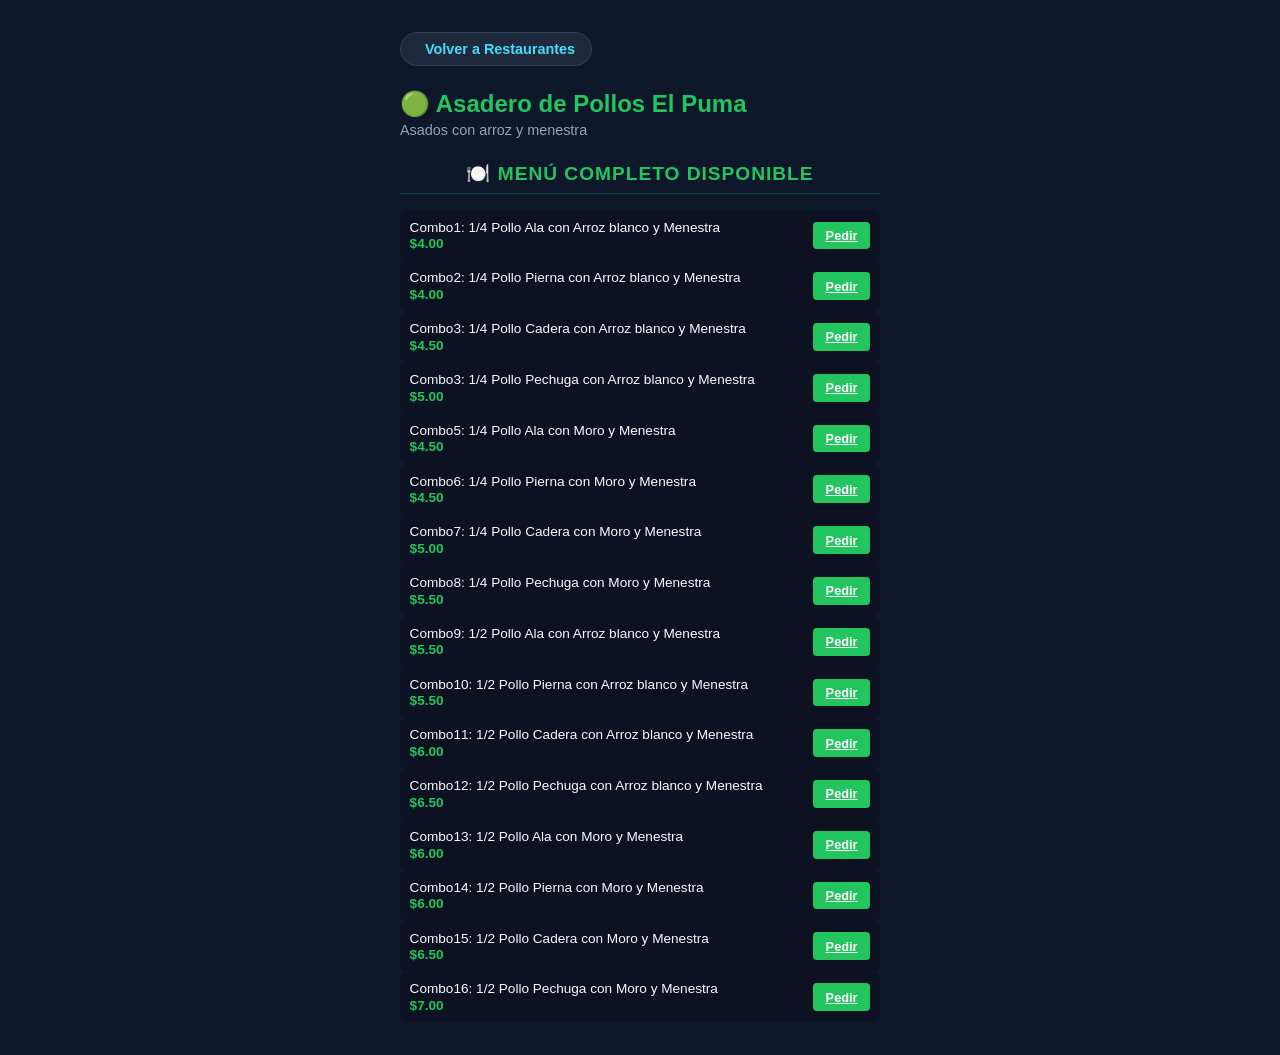
==== restaurantes/el_puma.html @ e0cfeee8 "Update back link to point to restaurant section" ====
<!DOCTYPE html>
<html lang="es">
  <head>
    <meta charset="UTF-8" />
    <meta name="viewport" content="width=device-width, initial-scale=1.0" />
    <title>Asadero de Pollos El Puma - Red vakco Express</title>
    <link rel="stylesheet" href="../estilos.css" />
  </head>
  <body>
    <div class="container">
      <!-- Botón para regresar a los servicios -->
      <a href="../index.html#vakco-marketplace" class="btn-back-badge">
        <i class="fas fa-arrow-left"></i> Volver a Restaurantes
      </a>

      <header style="text-align: left; margin-bottom: 1.5rem">
        <h1 style="color: var(--accent-green)">🟢 Asadero de Pollos El Puma</h1>
        <p>Asados con arroz y menestra</p>
      </header>

      <h2 class="section-title">🍽️ Menú Completo disponible</h2>

      <!-- 1/4 Pollo -->
      <!-- Combo 1 -->
      <div class="menu-product">
        <div class="prod-detail">
          <span>Combo1: 1/4 Pollo Ala con Arroz blanco y Menestra</span>
          <span class="price">$4.00</span>
        </div>
        <a href="https://wa.me" class="btn-order-prod" target="_blank">Pedir</a>
      </div>

      <!-- Combo 2 -->
      <div class="menu-product">
        <div class="prod-detail">
          <span>Combo2: 1/4 Pollo Pierna con Arroz blanco y Menestra</span>
          <span class="price">$4.00</span>
        </div>
        <a href="https://wa.me" class="btn-order-prod" target="_blank">Pedir</a>
      </div>

      <!-- Combo 3 -->
      <div class="menu-product">
        <div class="prod-detail">
          <span>Combo3: 1/4 Pollo Cadera con Arroz blanco y Menestra</span>
          <span class="price">$4.50</span>
        </div>
        <a href="https://wa.me" class="btn-order-prod" target="_blank">Pedir</a>
      </div>

      <!-- Combo 4 -->
      <div class="menu-product">
        <div class="prod-detail">
          <span>Combo3: 1/4 Pollo Pechuga con Arroz blanco y Menestra</span>
          <span class="price">$5.00</span>
        </div>
        <a href="https://wa.me" class="btn-order-prod" target="_blank">Pedir</a>
      </div>

      <!-- Combo 5 -->
      <div class="menu-product">
        <div class="prod-detail">
          <span>Combo5: 1/4 Pollo Ala con Moro y Menestra</span>
          <span class="price">$4.50</span>
        </div>
        <a href="https://wa.me" class="btn-order-prod" target="_blank">Pedir</a>
      </div>

      <!-- Combo 6 -->
      <div class="menu-product">
        <div class="prod-detail">
          <span>Combo6: 1/4 Pollo Pierna con Moro y Menestra</span>
          <span class="price">$4.50</span>
        </div>
        <a href="https://wa.me" class="btn-order-prod" target="_blank">Pedir</a>
      </div>

      <!-- Combo 7 -->
      <div class="menu-product">
        <div class="prod-detail">
          <span>Combo7: 1/4 Pollo Cadera con Moro y Menestra</span>
          <span class="price">$5.00</span>
        </div>
        <a href="https://wa.me" class="btn-order-prod" target="_blank">Pedir</a>
      </div>

      <!-- Combo 8 -->
      <div class="menu-product">
        <div class="prod-detail">
          <span>Combo8: 1/4 Pollo Pechuga con Moro y Menestra</span>
          <span class="price">$5.50</span>
        </div>
        <a href="https://wa.me" class="btn-order-prod" target="_blank">Pedir</a>
      </div>

      <!-- 1/2 Pollo -->
      <!-- Combo 9 -->
      <div class="menu-product">
        <div class="prod-detail">
          <span>Combo9: 1/2 Pollo Ala con Arroz blanco y Menestra</span>
          <span class="price">$5.50</span>
        </div>
        <a href="https://wa.me" class="btn-order-prod" target="_blank">Pedir</a>
      </div>

      <!-- Combo 10 -->
      <div class="menu-product">
        <div class="prod-detail">
          <span>Combo10: 1/2 Pollo Pierna con Arroz blanco y Menestra</span>
          <span class="price">$5.50</span>
        </div>
        <a href="https://wa.me" class="btn-order-prod" target="_blank">Pedir</a>
      </div>

      <!-- Combo 11 -->
      <div class="menu-product">
        <div class="prod-detail">
          <span>Combo11: 1/2 Pollo Cadera con Arroz blanco y Menestra</span>
          <span class="price">$6.00</span>
        </div>
        <a href="https://wa.me" class="btn-order-prod" target="_blank">Pedir</a>
      </div>

      <!-- Combo 12 -->
      <div class="menu-product">
        <div class="prod-detail">
          <span>Combo12: 1/2 Pollo Pechuga con Arroz blanco y Menestra</span>
          <span class="price">$6.50</span>
        </div>
        <a href="https://wa.me" class="btn-order-prod" target="_blank">Pedir</a>
      </div>

      <!-- Combo 13 -->
      <div class="menu-product">
        <div class="prod-detail">
          <span>Combo13: 1/2 Pollo Ala con Moro y Menestra</span>
          <span class="price">$6.00</span>
        </div>
        <a href="https://wa.me" class="btn-order-prod" target="_blank">Pedir</a>
      </div>

      <!-- Combo 14 -->
      <div class="menu-product">
        <div class="prod-detail">
          <span>Combo14: 1/2 Pollo Pierna con Moro y Menestra</span>
          <span class="price">$6.00</span>
        </div>
        <a href="https://wa.me" class="btn-order-prod" target="_blank">Pedir</a>
      </div>

      <!-- Combo 15 -->
      <div class="menu-product">
        <div class="prod-detail">
          <span>Combo15: 1/2 Pollo Cadera con Moro y Menestra</span>
          <span class="price">$6.50</span>
        </div>
        <a href="https://wa.me" class="btn-order-prod" target="_blank">Pedir</a>
      </div>

      <!-- Combo 16 -->
      <div class="menu-product">
        <div class="prod-detail">
          <span>Combo16: 1/2 Pollo Pechuga con Moro y Menestra</span>
          <span class="price">$7.00</span>
        </div>
        <a href="https://wa.me" class="btn-order-prod" target="_blank">Pedir</a>
      </div>

    </div>
  </body>
</html>
---- estilos.css ----
:root {
            --bg-color: #0f172a;
            --card-bg: #1e293b;
            --text-main: #f8fafc;
            --text-muted: #94a3b8;
            --accent-blue: #38bdf8;
            --accent-amber: #f59e0b;
            --accent-green: #22c55e;
            --accent-red: #ef4444;
        }

        * {
            box-sizing: border-box;
            margin: 0;
            padding: 0;
            font-family: 'Segoe UI', Tahoma, Geneva, Verdana, sans-serif;
        }

        body {
            background-color: var(--bg-color);
            color: var(--text-main);
            display: flex;
            flex-direction: column;
            align-items: center;
            padding: 2rem 1rem;
            min-height: 100vh;
        }

        .container {
            width: 100%;
            max-width: 480px;
        }

        header {
            text-align: center;
            margin-bottom: 2rem;
        }

        .logo-row {
            display: flex;
            justify-content: center;
            gap: 0.5rem;
            margin-bottom: 1.25rem;
            width: 100%;
        }

        .logo-circle {
            width: 50px;
            height: 50px;
            border-radius: 50%;
            display: flex;
            align-items: center;
            justify-content: center;
            font-size: 1.4rem;
            box-shadow: 0 4px 8px rgba(0,0,0,0.3);
            border: 1px solid rgba(255,255,255,0.05);
        }

        .circle-electricidad { background: rgba(245, 158, 11, 0.15); border-color: var(--accent-amber); }
        .circle-software { background: rgba(56, 189, 248, 0.15); border-color: var(--accent-blue); }
        .circle-ajedrez { background: rgba(239, 68, 68, 0.15); border-color: var(--accent-red); }
        .circle-delivery { background: rgba(34, 197, 94, 0.15); border-color: var(--accent-green); }


        header h1 {
            font-size: 1.5rem;
            margin-bottom: 0.25rem;
        }

        header p {
            color: var(--text-muted);
            font-size: 0.9rem;
        }

        .card {
            background-color: var(--card-bg);
            border-radius: 12px;
            padding: 1.25rem;
            margin-bottom: 1rem;
            border: 1px solid rgba(255, 255, 255, 0.05);
        }

        .card-header {
            display: flex;
            align-items: center;
            gap: 0.75rem;
            margin-bottom: 0.5rem;
        }

        .icon {
            font-size: 1.5rem;
        }

        .card-title {
            font-size: 1.1rem;
            font-weight: 600;
        }

        .card-desc {
            color: var(--text-muted);
            font-size: 0.85rem;
            line-height: 1.4;
            margin-bottom: 1rem;
        }

        .tags {
            display: flex;
            flex-wrap: wrap;
            gap: 0.4rem;
            margin-bottom: 1rem;
        }

        .tag {
            font-size: 0.75rem;
            padding: 0.2rem 0.5rem;
            border-radius: 4px;
            background: rgba(255, 255, 255, 0.08);
            color: var(--text-main);
        }

        .btn-action {
            display: block;
            text-align: center;
            background-color: var(--accent-blue);
            color: #000;
            text-decoration: none;
            font-weight: bold;
            font-size: 0.9rem;
            padding: 0.6rem;
            border-radius: 6px;
            width: 100%;
            border: none;
            cursor: pointer;
        }

        .electricidad { border-left: 4px solid var(--accent-amber); }
        .electricidad .btn-action { background-color: var(--accent-amber); }
        
        .software { border-left: 4px solid var(--accent-blue); }
        .software .btn-action { background-color: var(--accent-blue); color: #fff; }

        .ajedrez { border-left: 4px solid var(--accent-red); }
        .ajedrez .btn-action { background-color: var(--accent-red); color: #fff; }

        .delivery { border-left: 4px solid var(--accent-green); }
        .delivery .btn-action { background-color: var(--accent-green); color: #fff; }

        #vakco-marketplace {
            margin-top: 2rem;
            width: 100%;
        }

        .section-title {
            font-size: 1.2rem;
            margin: 1rem 0 1rem 0;
            color: var(--accent-green);
            text-transform: uppercase;
            letter-spacing: 0.05em;
            text-align: center;
            border-bottom: 1px solid rgba(34, 197, 94, 0.3);
            padding-bottom: 0.5rem;
        }

        .restaurant-list {
            display: flex;
            flex-direction: column;
            gap: 0.75rem;
            margin-bottom: 2rem;
        }

        .rest-item {
            background-color: var(--card-bg);
            border-radius: 12px;
            padding: 1.25rem;
            border: 1px solid rgba(255,255,255,0.05);
        }

        .rest-info h3 {
            font-size: 1.05rem;
            color: var(--text-main);
            margin-bottom: 0.25rem;
        }

        .rest-info p {
            font-size: 0.85rem;
            color: var(--text-muted);
            margin-bottom: 0.75rem;
        }

        .menu-toggle {
            background: none;
            border: 1px solid var(--accent-green);
            color: var(--accent-green);
            padding: 0.5rem;
            border-radius: 6px;
            font-size: 0.85rem;
            font-weight: bold;
            cursor: pointer;
            width: 100%;
            text-align: center;
        }

        .menu-items {
            display: none;
            margin-top: 1rem;
            padding-top: 0.75rem;
            border-top: 1px dashed rgba(255,255,255,0.1);
            flex-direction: column;
            gap: 0.6rem;
        }

        .menu-product {
            display: flex;
            justify-content: space-between;
            align-items: center;
            background: rgba(0,0,0,0.2);
            padding: 0.6rem;
            border-radius: 6px;
        }

        .prod-detail span {
            display: block;
            font-size: 0.85rem;
        }

        .prod-detail .price {
            color: var(--accent-green);
            font-weight: bold;
            font-size: 0.85rem;
            margin-top: 0.1rem;
        }

        .btn-order-prod {
            background-color: var(--accent-green);
            color: white;
            border: none;
            padding: 0.4rem 0.8rem;
            border-radius: 4px;
            font-size: 0.8rem;
            font-weight: bold;
            cursor: pointer;
        }

        footer {
            text-align: center;
            margin-top: 1rem;
            font-size: 0.75rem;
            color: var(--text-muted);
        }

        .btn-back-badge {
            display: inline-flex;
            align-items: center;
            gap: 8px;
            background-color: #1e293b; /* Fondo oscuro elegante */
            color: #4df !important; /* Azul celeste brillante */
            padding: 8px 16px;
            border-radius: 20px; /* Bordes redondeados de categoría */
            text-decoration: none;
            font-size: 0.9rem;
            font-weight: bold;
            border: 1px solid #334155;
            margin-bottom: 1.5rem;
            transition: all 0.3s ease;
        }

            .btn-back-badge:hover {
                background-color: #4df;
                color: #0f172a !important; /* Invierte colores al pasar el mouse */
        }
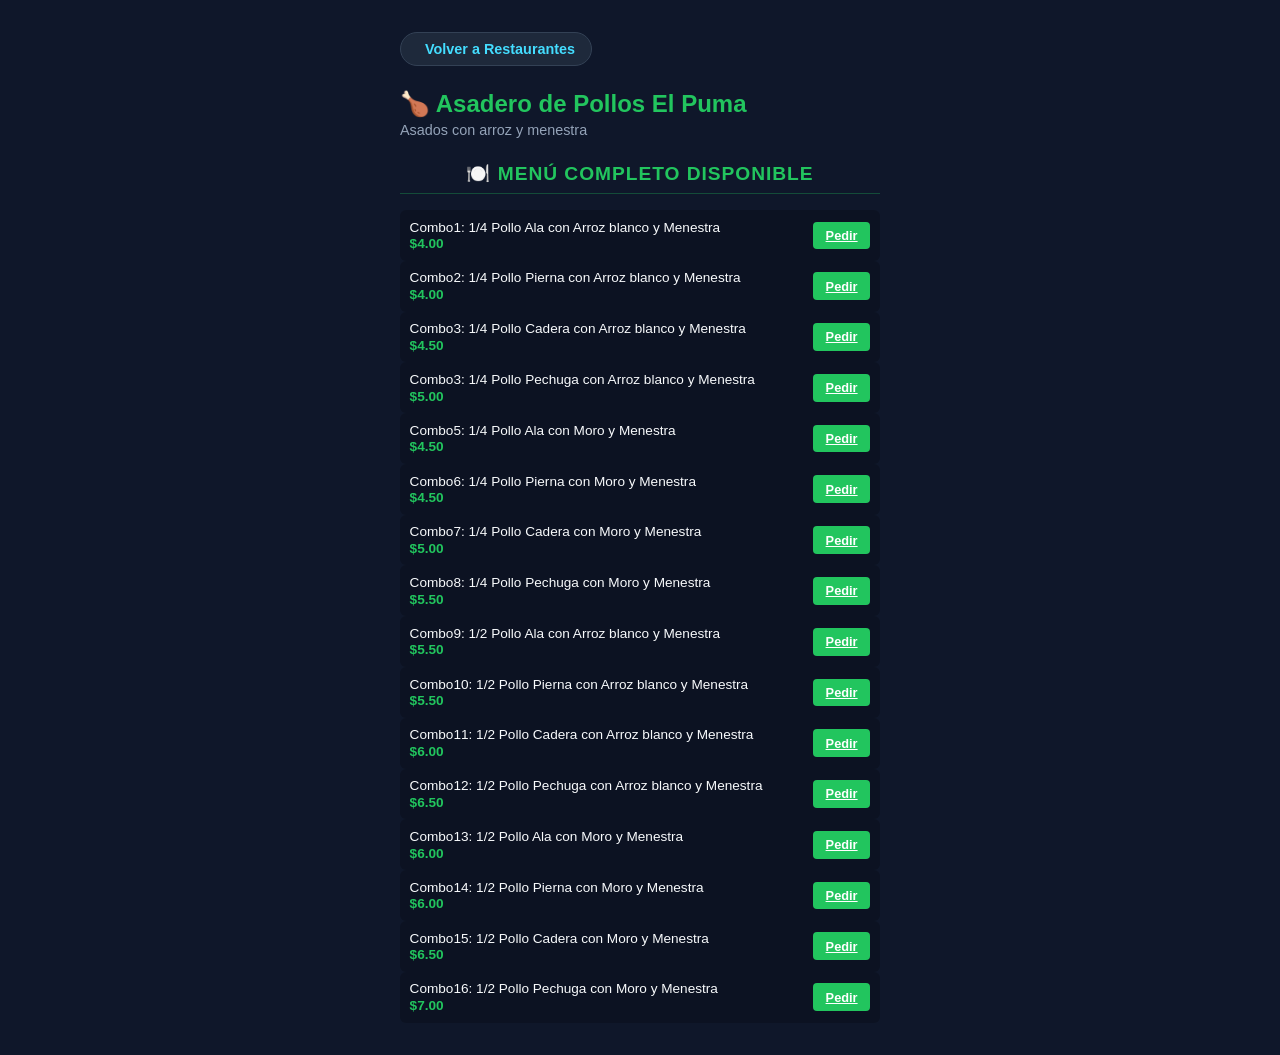
==== commit 697b837f: "Update restaurant title emoji from green dot to chicken" ====
--- a/restaurantes/el_puma.html
+++ b/restaurantes/el_puma.html
@@ -7,14 +7,15 @@
     <link rel="stylesheet" href="../estilos.css" />
   </head>
   <body>
+    
     <div class="container">
       <!-- Botón para regresar a los servicios -->
-      <a href="../index.html#vakco-marketplace" class="btn-back-badge">
-        <i class="fas fa-arrow-left"></i> Volver a Restaurantes
+      <a href="../index.html#barra-categorias" class="btn-back-badge">
+            <i class="fas fa-arrow-left"></i> Volver a Restaurantes
       </a>
 
       <header style="text-align: left; margin-bottom: 1.5rem">
-        <h1 style="color: var(--accent-green)">🟢 Asadero de Pollos El Puma</h1>
+        <h1 style="color: var(--accent-green)">🍗 Asadero de Pollos El Puma</h1>
         <p>Asados con arroz y menestra</p>
       </header>
 
--- a/estilos.css
+++ b/estilos.css
@@ -268,4 +268,14 @@
                 background-color: #4df;
                 color: #0f172a !important; /* Invierte colores al pasar el mouse */
         }
+
+        /* Recupera el diseño y añade un respiro arriba al deslizar la pantalla */
+            .marketplace-wrapper {
+                display: block;
+                padding-top: 0.5rem;
+                padding-bottom: 2rem;
+                scroll-margin-top: 20px; /* Evita que el título quede pegado al borde del celular */
+            }
+            
+           
     
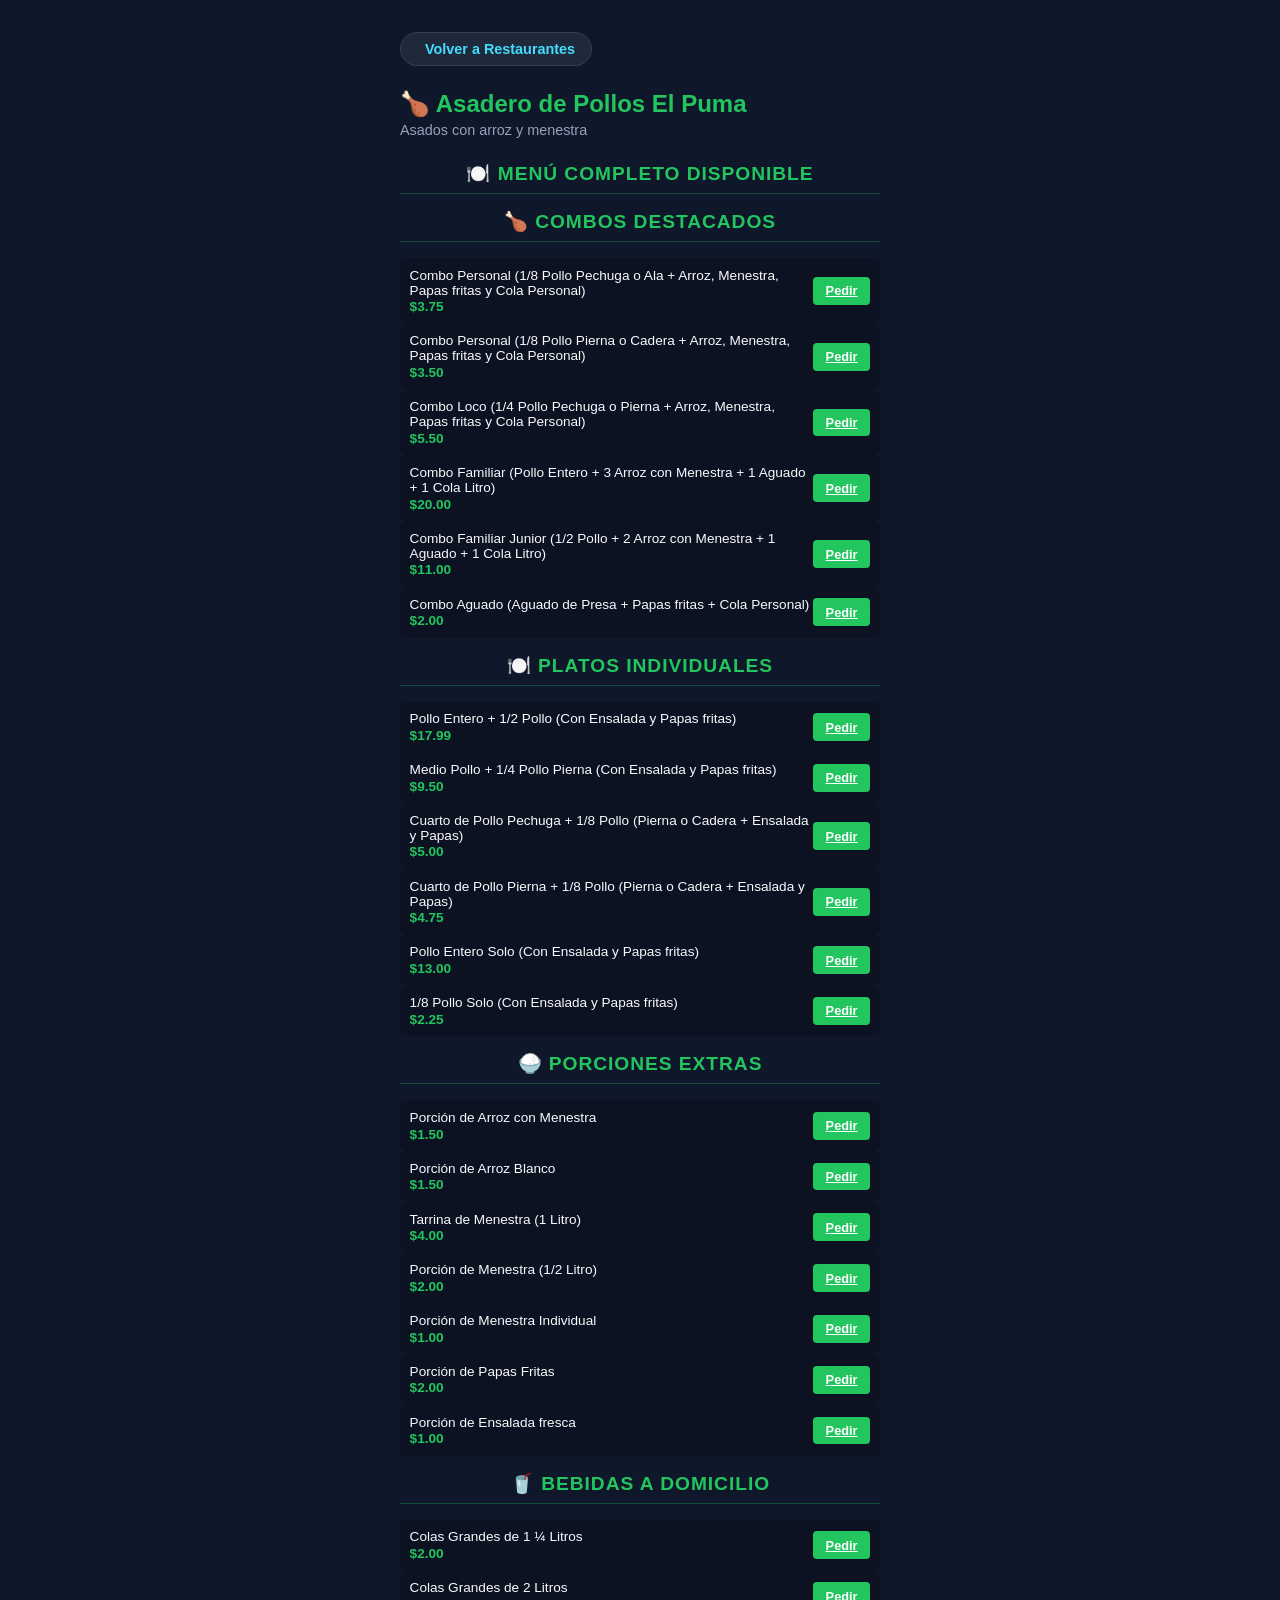
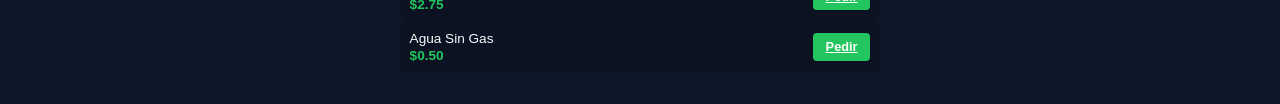
==== commit 97edde82: "Revise menu items and pricing for el Puma Updated menu items and prices for Combos and individual di" ====
--- a/restaurantes/el_puma.html
+++ b/restaurantes/el_puma.html
@@ -21,151 +21,136 @@
 
       <h2 class="section-title">🍽️ Menú Completo disponible</h2>
 
-      <!-- 1/4 Pollo -->
-      <!-- Combo 1 -->
+            <h2 class="section-title">🍗 Combos Destacados</h2>
+      
+      <!-- COMBO PERSONAL (Pechuga o Ala) -->
       <div class="menu-product">
-        <div class="prod-detail">
-          <span>Combo1: 1/4 Pollo Ala con Arroz blanco y Menestra</span>
-          <span class="price">$4.00</span>
-        </div>
-        <a href="https://wa.me" class="btn-order-prod" target="_blank">Pedir</a>
+          <div class="prod-detail">
+              <span>Combo Personal (1/8 Pollo Pechuga o Ala + Arroz, Menestra, Papas fritas y Cola Personal)</span>
+              <span class="price">$3.75</span>
+          </div>
+          <a href="https://wa.me" class="btn-order-prod" target="_blank">Pedir</a>
       </div>
 
-      <!-- Combo 2 -->
+      <!-- COMBO PERSONAL (Pierna o Cadera) -->
       <div class="menu-product">
-        <div class="prod-detail">
-          <span>Combo2: 1/4 Pollo Pierna con Arroz blanco y Menestra</span>
-          <span class="price">$4.00</span>
-        </div>
-        <a href="https://wa.me" class="btn-order-prod" target="_blank">Pedir</a>
+          <div class="prod-detail">
+              <span>Combo Personal (1/8 Pollo Pierna o Cadera + Arroz, Menestra, Papas fritas y Cola Personal)</span>
+              <span class="price">$3.50</span>
+          </div>
+          <a href="https://wa.me" class="btn-order-prod" target="_blank">Pedir</a>
       </div>
 
-      <!-- Combo 3 -->
+      <!-- COMBO LOCO -->
       <div class="menu-product">
-        <div class="prod-detail">
-          <span>Combo3: 1/4 Pollo Cadera con Arroz blanco y Menestra</span>
-          <span class="price">$4.50</span>
-        </div>
-        <a href="https://wa.me" class="btn-order-prod" target="_blank">Pedir</a>
+          <div class="prod-detail">
+              <span>Combo Loco (1/4 Pollo Pechuga o Pierna + Arroz, Menestra, Papas fritas y Cola Personal)</span>
+              <span class="price">$5.50</span>
+          </div>
+          <a href="https://wa.me" class="btn-order-prod" target="_blank">Pedir</a>
       </div>
 
-      <!-- Combo 4 -->
+      <!-- COMBO FAMILIAR -->
       <div class="menu-product">
-        <div class="prod-detail">
-          <span>Combo3: 1/4 Pollo Pechuga con Arroz blanco y Menestra</span>
-          <span class="price">$5.00</span>
-        </div>
-        <a href="https://wa.me" class="btn-order-prod" target="_blank">Pedir</a>
+          <div class="prod-detail">
+              <span>Combo Familiar (Pollo Entero + 3 Arroz con Menestra + 1 Aguado + 1 Cola Litro)</span>
+              <span class="price">$20.00</span>
+          </div>
+          <a href="https://wa.me" class="btn-order-prod" target="_blank">Pedir</a>
       </div>
 
-      <!-- Combo 5 -->
+      <!-- COMBO FAMILIAR JUNIOR -->
       <div class="menu-product">
-        <div class="prod-detail">
-          <span>Combo5: 1/4 Pollo Ala con Moro y Menestra</span>
-          <span class="price">$4.50</span>
-        </div>
-        <a href="https://wa.me" class="btn-order-prod" target="_blank">Pedir</a>
+          <div class="prod-detail">
+              <span>Combo Familiar Junior (1/2 Pollo + 2 Arroz con Menestra + 1 Aguado + 1 Cola Litro)</span>
+              <span class="price">$11.00</span>
+          </div>
+          <a href="https://wa.me" class="btn-order-prod" target="_blank">Pedir</a>
       </div>
 
-      <!-- Combo 6 -->
+      <!-- COMBO AGUADO -->
       <div class="menu-product">
-        <div class="prod-detail">
-          <span>Combo6: 1/4 Pollo Pierna con Moro y Menestra</span>
-          <span class="price">$4.50</span>
-        </div>
-        <a href="https://wa.me" class="btn-order-prod" target="_blank">Pedir</a>
+          <div class="prod-detail">
+              <span>Combo Aguado (Aguado de Presa + Papas fritas + Cola Personal)</span>
+              <span class="price">$2.00</span>
+          </div>
+          <a href="https://wa.me" class="btn-order-prod" target="_blank">Pedir</a>
       </div>
 
-      <!-- Combo 7 -->
+      <h2 class="section-title">🍽️ Platos Individuales</h2>
+
+      <!-- POLLO ENTERO + 1/2 POLLO -->
       <div class="menu-product">
-        <div class="prod-detail">
-          <span>Combo7: 1/4 Pollo Cadera con Moro y Menestra</span>
-          <span class="price">$5.00</span>
-        </div>
-        <a href="https://wa.me" class="btn-order-prod" target="_blank">Pedir</a>
+          <div class="prod-detail">
+              <span>Pollo Entero + 1/2 Pollo (Con Ensalada y Papas fritas)</span>
+              <span class="price">$17.99</span>
+          </div>
+          <a href="https://wa.me" class="btn-order-prod" target="_blank">Pedir</a>
       </div>
 
-      <!-- Combo 8 -->
+      <!-- MEDIO POLLO + 1/4 POLLO -->
       <div class="menu-product">
-        <div class="prod-detail">
-          <span>Combo8: 1/4 Pollo Pechuga con Moro y Menestra</span>
-          <span class="price">$5.50</span>
-        </div>
-        <a href="https://wa.me" class="btn-order-prod" target="_blank">Pedir</a>
+          <div class="prod-detail">
+              <span>Medio Pollo + 1/4 Pollo Pierna (Con Ensalada y Papas fritas)</span>
+              <span class="price">$9.50</span>
+          </div>
+          <a href="https://wa.me" class="btn-order-prod" target="_blank">Pedir</a>
       </div>
 
-      <!-- 1/2 Pollo -->
-      <!-- Combo 9 -->
+      <!-- CUARTO DE POLLO PECHUGA + 1/8 -->
       <div class="menu-product">
-        <div class="prod-detail">
-          <span>Combo9: 1/2 Pollo Ala con Arroz blanco y Menestra</span>
-          <span class="price">$5.50</span>
-        </div>
-        <a href="https://wa.me" class="btn-order-prod" target="_blank">Pedir</a>
+          <div class="prod-detail">
+              <span>Cuarto de Pollo Pechuga + 1/8 Pollo (Pierna o Cadera + Ensalada y Papas)</span>
+              <span class="price">$5.00</span>
+          </div>
+          <a href="https://wa.me" class="btn-order-prod" target="_blank">Pedir</a>
       </div>
 
-      <!-- Combo 10 -->
+      <!-- CUARTO DE POLLO PIERNA + 1/8 -->
       <div class="menu-product">
-        <div class="prod-detail">
-          <span>Combo10: 1/2 Pollo Pierna con Arroz blanco y Menestra</span>
-          <span class="price">$5.50</span>
-        </div>
-        <a href="https://wa.me" class="btn-order-prod" target="_blank">Pedir</a>
+          <div class="prod-detail">
+              <span>Cuarto de Pollo Pierna + 1/8 Pollo (Pierna o Cadera + Ensalada y Papas)</span>
+              <span class="price">$4.75</span>
+          </div>
+          <a href="https://wa.me" class="btn-order-prod" target="_blank">Pedir</a>
       </div>
 
-      <!-- Combo 11 -->
+      <!-- POLLO ENTERO -->
       <div class="menu-product">
-        <div class="prod-detail">
-          <span>Combo11: 1/2 Pollo Cadera con Arroz blanco y Menestra</span>
-          <span class="price">$6.00</span>
-        </div>
-        <a href="https://wa.me" class="btn-order-prod" target="_blank">Pedir</a>
+          <div class="prod-detail">
+              <span>Pollo Entero Solo (Con Ensalada y Papas fritas)</span>
+              <span class="price">$13.00</span>
+          </div>
+          <a href="https://wa.me" class="btn-order-prod" target="_blank">Pedir</a>
       </div>
 
-      <!-- Combo 12 -->
+      <!-- 1/8 POLLO -->
       <div class="menu-product">
-        <div class="prod-detail">
-          <span>Combo12: 1/2 Pollo Pechuga con Arroz blanco y Menestra</span>
-          <span class="price">$6.50</span>
-        </div>
-        <a href="https://wa.me" class="btn-order-prod" target="_blank">Pedir</a>
+          <div class="prod-detail">
+              <span>1/8 Pollo Solo (Con Ensalada y Papas fritas)</span>
+              <span class="price">$2.25</span>
+          </div>
+          <a href="https://wa.me" class="btn-order-prod" target="_blank">Pedir</a>
       </div>
 
-      <!-- Combo 13 -->
-      <div class="menu-product">
-        <div class="prod-detail">
-          <span>Combo13: 1/2 Pollo Ala con Moro y Menestra</span>
-          <span class="price">$6.00</span>
-        </div>
-        <a href="https://wa.me" class="btn-order-prod" target="_blank">Pedir</a>
-      </div>
+      <h2 class="section-title">🍚 Porciones Extras</h2>
+      
+      <div class="menu-product"><div class="prod-detail"><span>Porción de Arroz con Menestra</span><span class="price">$1.50</span></div><a href="https://wa.me" class="btn-order-prod" target="_blank">Pedir</a></div>
+      <div class="menu-product"><div class="prod-detail"><span>Porción de Arroz Blanco</span><span class="price">$1.50</span></div><a href="https://wa.me" class="btn-order-prod" target="_blank">Pedir</a></div>
+      <div class="menu-product"><div class="prod-detail"><span>Tarrina de Menestra (1 Litro)</span><span class="price">$4.00</span></div><a href="https://wa.me" class="btn-order-prod" target="_blank">Pedir</a></div>
+      <div class="menu-product"><div class="prod-detail"><span>Porción de Menestra (1/2 Litro)</span><span class="price">$2.00</span></div><a href="https://wa.me" class="btn-order-prod" target="_blank">Pedir</a></div>
+      <div class="menu-product"><div class="prod-detail"><span>Porción de Menestra Individual</span><span class="price">$1.00</span></div><a href="https://wa.me" class="btn-order-prod" target="_blank">Pedir</a></div>
+      <div class="menu-product"><div class="prod-detail"><span>Porción de Papas Fritas</span><span class="price">$2.00</span></div><a href="https://wa.me" class="btn-order-prod" target="_blank">Pedir</a></div>
+      <div class="menu-product"><div class="prod-detail"><span>Porción de Ensalada fresca</span><span class="price">$1.00</span></div><a href="https://wa.me" class="btn-order-prod" target="_blank">Pedir</a></div>
 
-      <!-- Combo 14 -->
-      <div class="menu-product">
-        <div class="prod-detail">
-          <span>Combo14: 1/2 Pollo Pierna con Moro y Menestra</span>
-          <span class="price">$6.00</span>
-        </div>
-        <a href="https://wa.me" class="btn-order-prod" target="_blank">Pedir</a>
-      </div>
+      <h2 class="section-title">🥤 Bebidas a Domicilio</h2>
+      
+      <div class="menu-product"><div class="prod-detail"><span>Colas Grandes de 1 ¼ Litros</span><span class="price">$2.00</span></div><a href="https://wa.me" class="btn-order-prod" target="_blank">Pedir</a></div>
+      <div class="menu-product"><div class="prod-detail"><span>Colas Grandes de 2 Litros</span><span class="price">$2.75</span></div><a href="https://wa.me" class="btn-order-prod" target="_blank">Pedir</a></div>
+      <div class="menu-product"><div class="prod-detail"><span>Agua Sin Gas</span><span class="price">$0.50</span></div><a href="https://wa.me" class="btn-order-prod" target="_blank">Pedir</a></div>
 
-      <!-- Combo 15 -->
-      <div class="menu-product">
-        <div class="prod-detail">
-          <span>Combo15: 1/2 Pollo Cadera con Moro y Menestra</span>
-          <span class="price">$6.50</span>
-        </div>
-        <a href="https://wa.me" class="btn-order-prod" target="_blank">Pedir</a>
-      </div>
 
-      <!-- Combo 16 -->
-      <div class="menu-product">
-        <div class="prod-detail">
-          <span>Combo16: 1/2 Pollo Pechuga con Moro y Menestra</span>
-          <span class="price">$7.00</span>
-        </div>
-        <a href="https://wa.me" class="btn-order-prod" target="_blank">Pedir</a>
-      </div>
+     
 
     </div>
   </body>
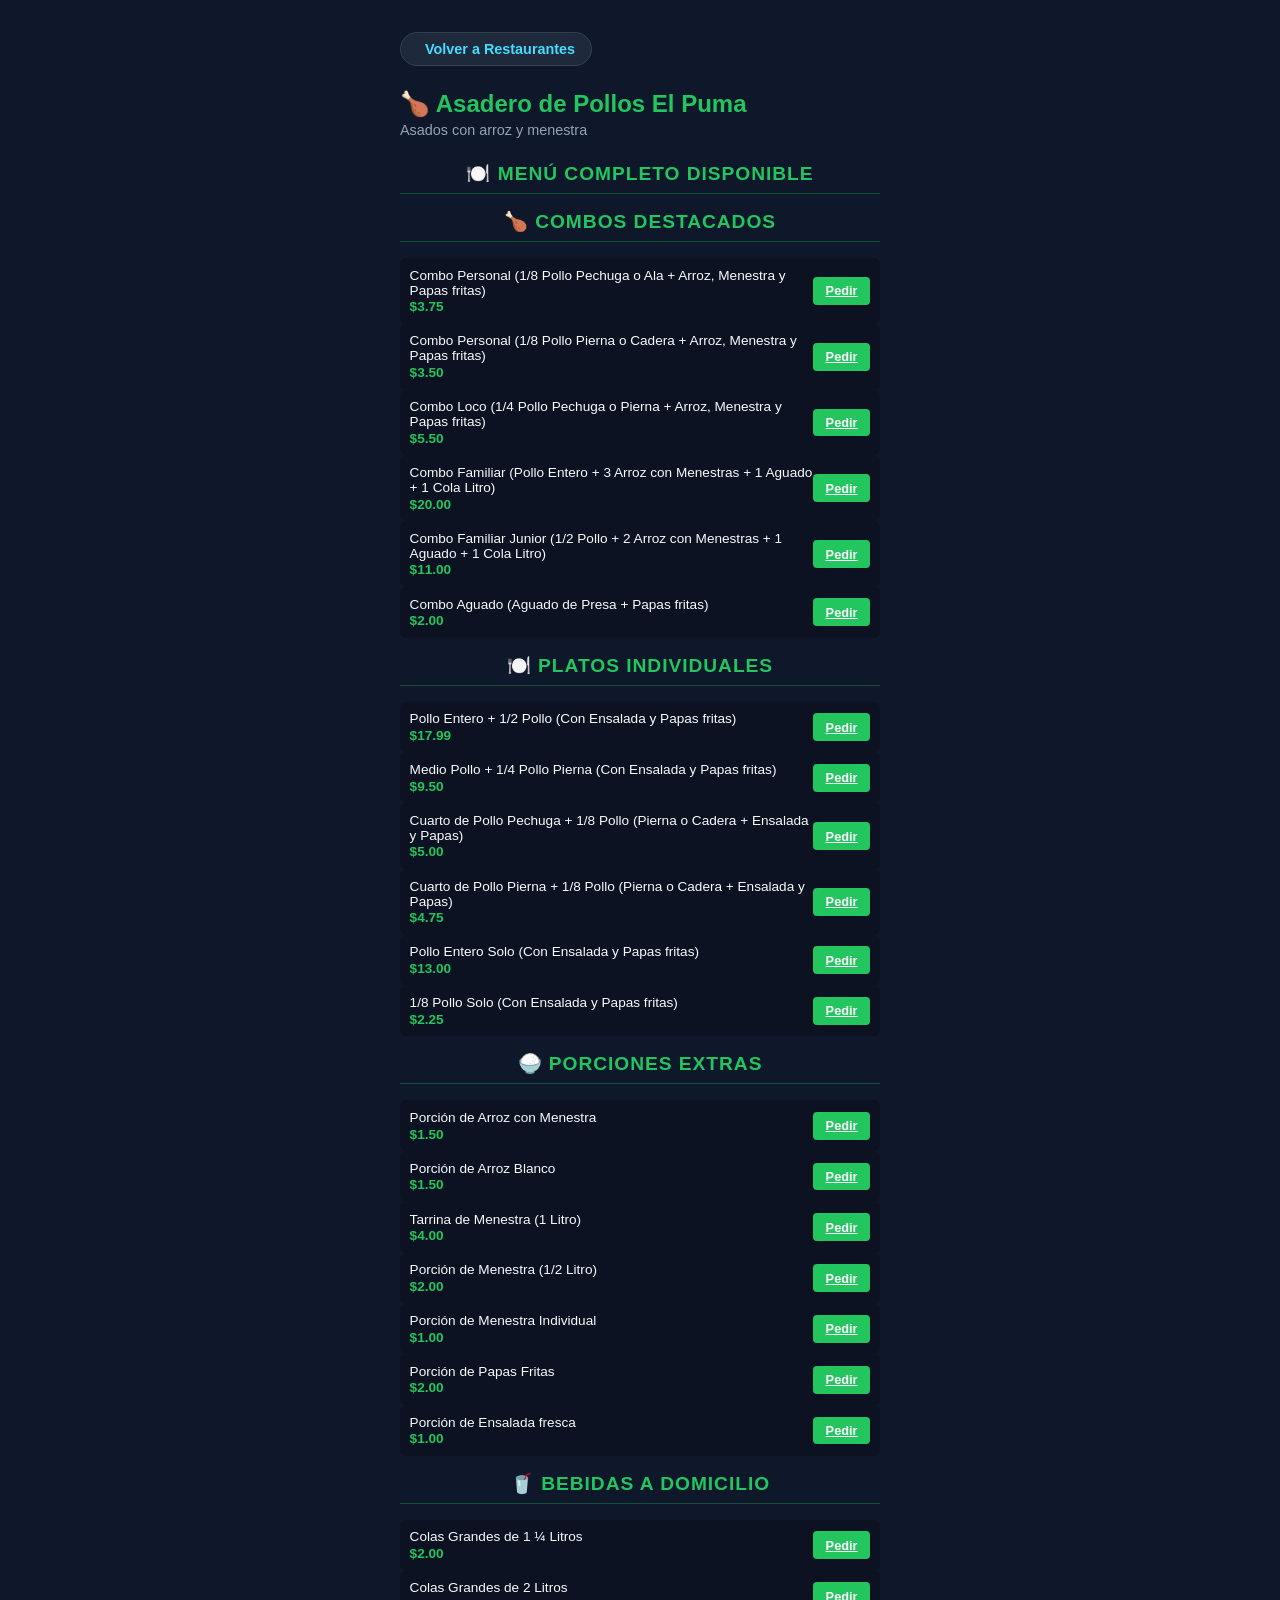
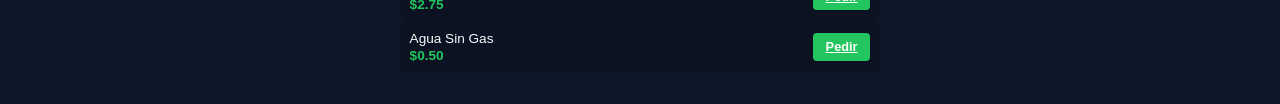
==== commit 3d3b8857: "Revise combo descriptions in el_puma.html Updated menu item descriptions to remove 'y Cola Personal'" ====
--- a/restaurantes/el_puma.html
+++ b/restaurantes/el_puma.html
@@ -21,12 +21,12 @@
 
       <h2 class="section-title">🍽️ Menú Completo disponible</h2>
 
-            <h2 class="section-title">🍗 Combos Destacados</h2>
+                 <h2 class="section-title">🍗 Combos Destacados</h2>
       
       <!-- COMBO PERSONAL (Pechuga o Ala) -->
       <div class="menu-product">
           <div class="prod-detail">
-              <span>Combo Personal (1/8 Pollo Pechuga o Ala + Arroz, Menestra, Papas fritas y Cola Personal)</span>
+              <span>Combo Personal (1/8 Pollo Pechuga o Ala + Arroz, Menestra y Papas fritas)</span>
               <span class="price">$3.75</span>
           </div>
           <a href="https://wa.me" class="btn-order-prod" target="_blank">Pedir</a>
@@ -35,7 +35,7 @@
       <!-- COMBO PERSONAL (Pierna o Cadera) -->
       <div class="menu-product">
           <div class="prod-detail">
-              <span>Combo Personal (1/8 Pollo Pierna o Cadera + Arroz, Menestra, Papas fritas y Cola Personal)</span>
+              <span>Combo Personal (1/8 Pollo Pierna o Cadera + Arroz, Menestra y Papas fritas)</span>
               <span class="price">$3.50</span>
           </div>
           <a href="https://wa.me" class="btn-order-prod" target="_blank">Pedir</a>
@@ -44,7 +44,7 @@
       <!-- COMBO LOCO -->
       <div class="menu-product">
           <div class="prod-detail">
-              <span>Combo Loco (1/4 Pollo Pechuga o Pierna + Arroz, Menestra, Papas fritas y Cola Personal)</span>
+              <span>Combo Loco (1/4 Pollo Pechuga o Pierna + Arroz, Menestra y Papas fritas)</span>
               <span class="price">$5.50</span>
           </div>
           <a href="https://wa.me" class="btn-order-prod" target="_blank">Pedir</a>
@@ -53,7 +53,7 @@
       <!-- COMBO FAMILIAR -->
       <div class="menu-product">
           <div class="prod-detail">
-              <span>Combo Familiar (Pollo Entero + 3 Arroz con Menestra + 1 Aguado + 1 Cola Litro)</span>
+              <span>Combo Familiar (Pollo Entero + 3 Arroz con Menestras + 1 Aguado + 1 Cola Litro)</span>
               <span class="price">$20.00</span>
           </div>
           <a href="https://wa.me" class="btn-order-prod" target="_blank">Pedir</a>
@@ -62,7 +62,7 @@
       <!-- COMBO FAMILIAR JUNIOR -->
       <div class="menu-product">
           <div class="prod-detail">
-              <span>Combo Familiar Junior (1/2 Pollo + 2 Arroz con Menestra + 1 Aguado + 1 Cola Litro)</span>
+              <span>Combo Familiar Junior (1/2 Pollo + 2 Arroz con Menestras + 1 Aguado + 1 Cola Litro)</span>
               <span class="price">$11.00</span>
           </div>
           <a href="https://wa.me" class="btn-order-prod" target="_blank">Pedir</a>
@@ -71,7 +71,7 @@
       <!-- COMBO AGUADO -->
       <div class="menu-product">
           <div class="prod-detail">
-              <span>Combo Aguado (Aguado de Presa + Papas fritas + Cola Personal)</span>
+              <span>Combo Aguado (Aguado de Presa + Papas fritas)</span>
               <span class="price">$2.00</span>
           </div>
           <a href="https://wa.me" class="btn-order-prod" target="_blank">Pedir</a>
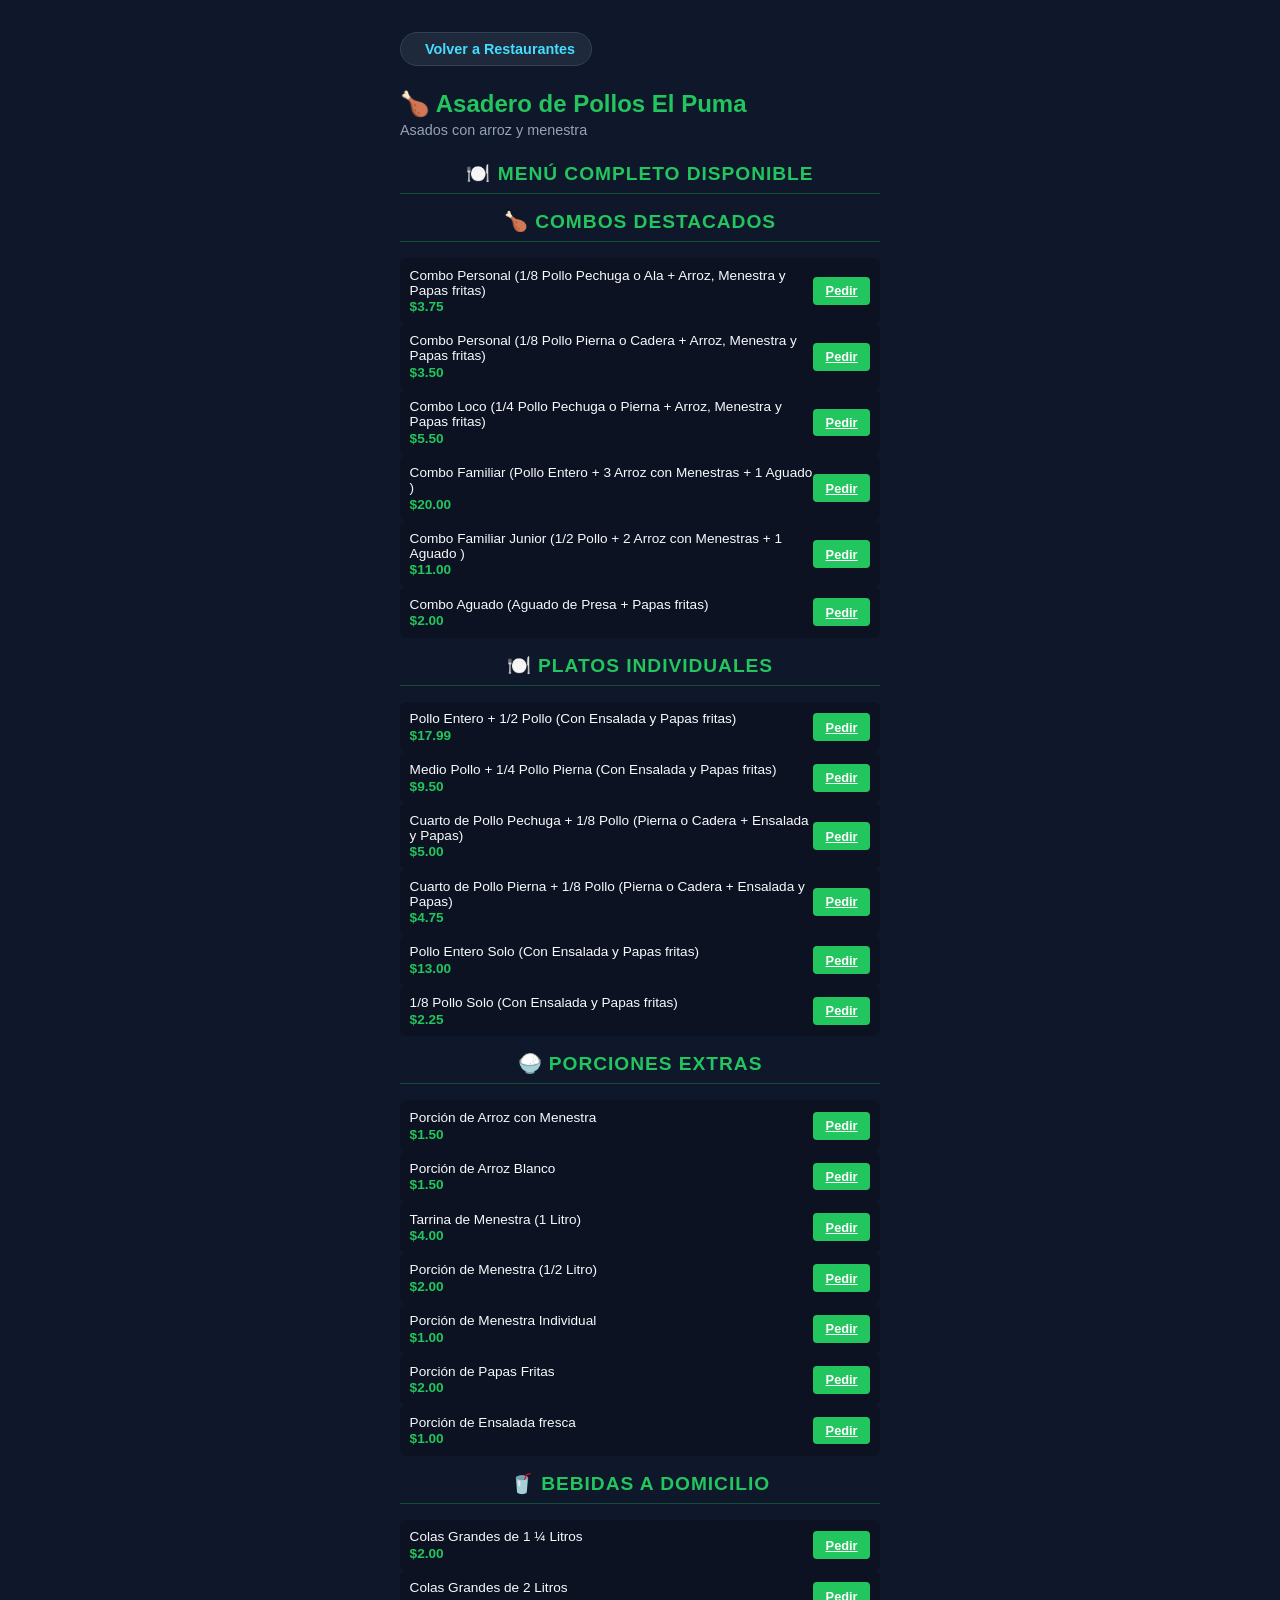
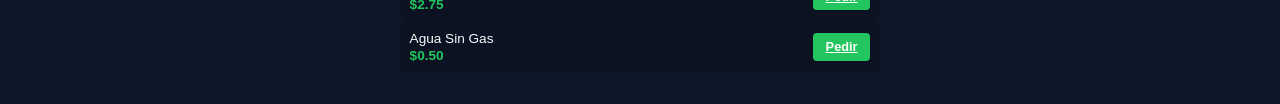
==== commit df883203: "Remove 'Cola Litro' from combo descriptions" ====
--- a/restaurantes/el_puma.html
+++ b/restaurantes/el_puma.html
@@ -53,7 +53,7 @@
       <!-- COMBO FAMILIAR -->
       <div class="menu-product">
           <div class="prod-detail">
-              <span>Combo Familiar (Pollo Entero + 3 Arroz con Menestras + 1 Aguado + 1 Cola Litro)</span>
+              <span>Combo Familiar (Pollo Entero + 3 Arroz con Menestras + 1 Aguado )</span>
               <span class="price">$20.00</span>
           </div>
           <a href="https://wa.me" class="btn-order-prod" target="_blank">Pedir</a>
@@ -62,7 +62,7 @@
       <!-- COMBO FAMILIAR JUNIOR -->
       <div class="menu-product">
           <div class="prod-detail">
-              <span>Combo Familiar Junior (1/2 Pollo + 2 Arroz con Menestras + 1 Aguado + 1 Cola Litro)</span>
+              <span>Combo Familiar Junior (1/2 Pollo + 2 Arroz con Menestras + 1 Aguado )</span>
               <span class="price">$11.00</span>
           </div>
           <a href="https://wa.me" class="btn-order-prod" target="_blank">Pedir</a>
